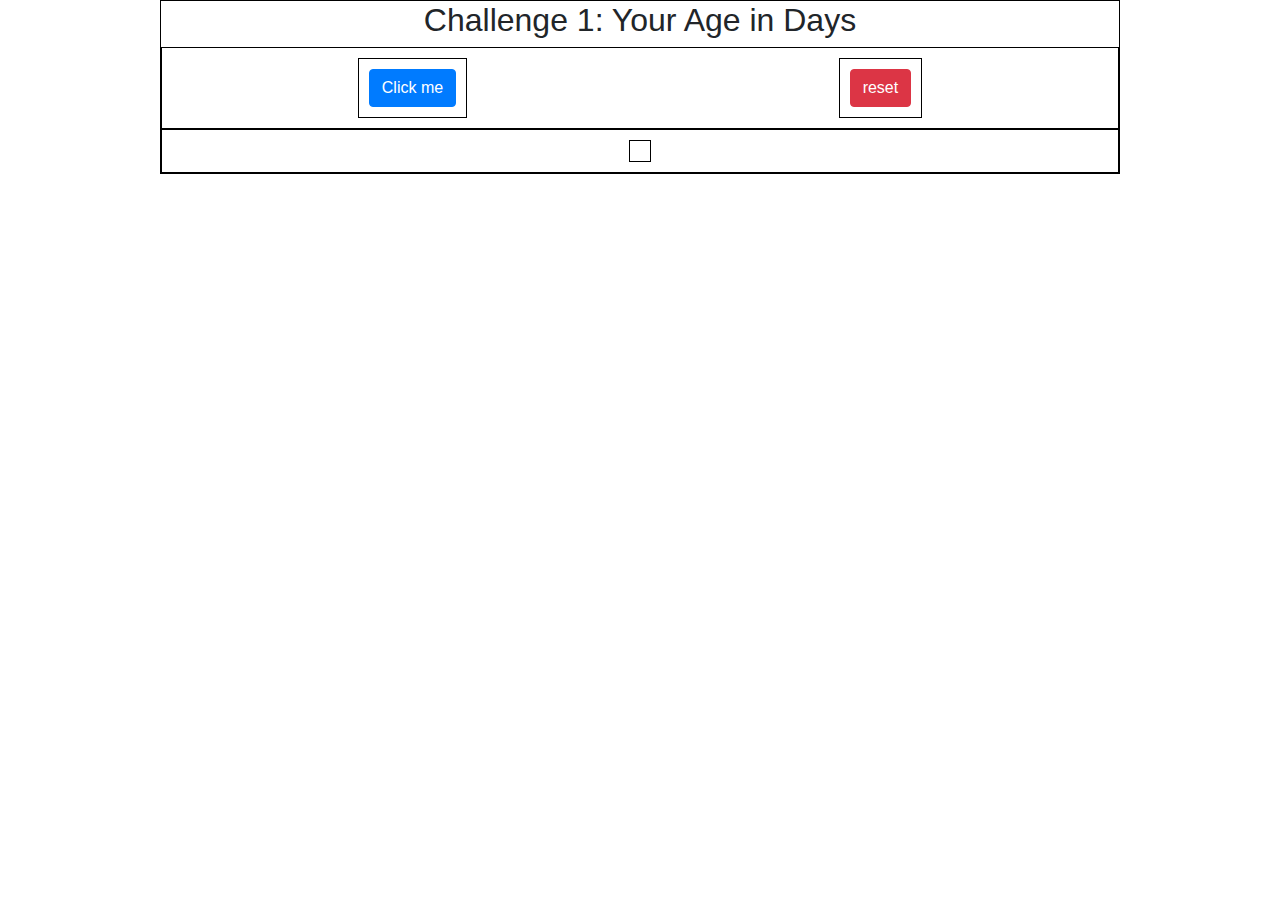
==== question/index.html @ 3893b5c9 "add code" ====
<!DOCTYPE html>
<html lang="en">
    <head>
        <meta charset="UTF-8" />
        <meta name="viewport" content="width=device-width, initial-scale=1.0" />
        <meta http-equiv="X-UA-Compatible" content="ie=edge" />
        <link
            rel="stylesheet"
            href="https://stackpath.bootstrapcdn.com/bootstrap/4.4.1/css/bootstrap.min.css"
        />
        <link rel="stylesheet" href="./css/style.css" />
        <title>Javascript on Steroids</title>
    </head>
    <body>
        <div class="container-1">
            <h2>Challenge 1: Your Age in Days</h2>
            <div class="flex-box-container-1">
                <div>
                    <button class="btn btn-primary" onclick="ageInDays()">Click me</button>
                </div>

                <div>
                    <button class="btn btn-danger" onclick="reset()">reset</button>
                </div>
            </div>

            <div class="flex-box-container-1">
                <div id="flex-box-result"></div>
            </div>
        </div>

        <script src="js/script.js"></script>
    </body>
</html>
---- question/css/style.css ----
.container-1 {
    border: 1px solid black;
    width: 75%;
    margin: 0 auto;
    text-align: center;
}
.flex-box-container-1 {
    display: flex;
    border: 1px solid black;
    padding: 10px;
    flex-wrap: wrap;
    flex-direction: row;
    justify-content: space-around;
}

.flex-box-container-1 div {
    display: flex;
    padding: 10px;
    border: 1px solid black;
    align-items: center;
}
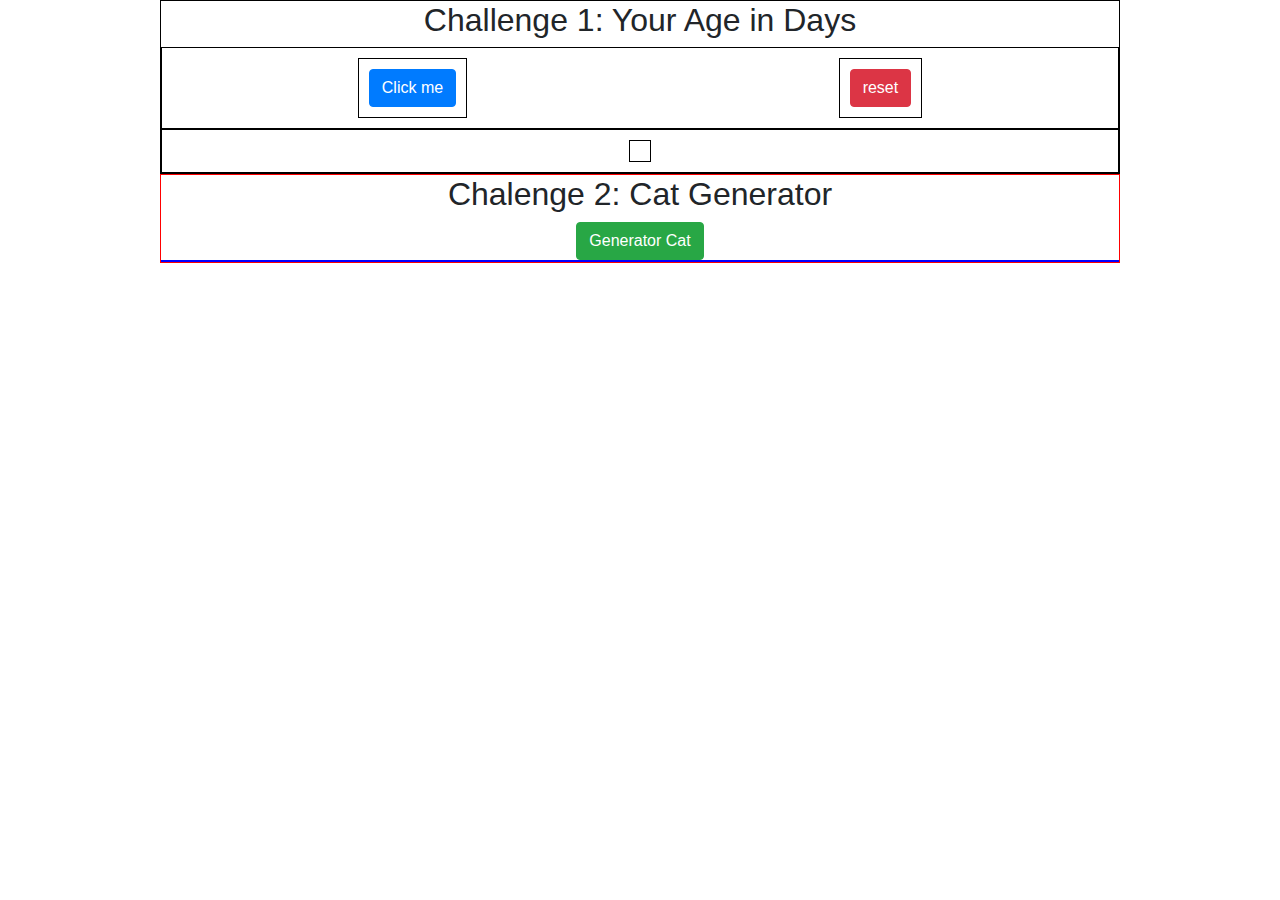
==== commit e33b48d4: "add code" ====
--- a/question/index.html
+++ b/question/index.html
@@ -29,6 +29,14 @@
             </div>
         </div>
 
+        <div class="container-2">
+            <h2>Chalenge 2: Cat Generator</h2>
+            <button class="btn btn-success" id="cat-generator" onclick="generateCat()">Generator Cat</button>
+
+            <div class="flex-box-container-2" id="flex-cat-gen">
+            </div>
+        </div>
+
         <script src="js/script.js"></script>
     </body>
 </html>
--- a/question/css/style.css
+++ b/question/css/style.css
@@ -12,10 +12,26 @@
     flex-direction: row;
     justify-content: space-around;
 }
-
 .flex-box-container-1 div {
     display: flex;
     padding: 10px;
     border: 1px solid black;
     align-items: center;
-}+}
+.container-2 {
+    border: 1px solid red;
+    width: 75%;
+    margin: 0 auto;
+    text-align: center;
+}
+
+.flex-box-container-2 {
+    display: flex;
+    flex-wrap: wrap;
+    justify-content: space-around;
+    border: 1px solid blue;
+}
+.flex-box-container-2 img {
+    border: 1px solid green;
+
+}
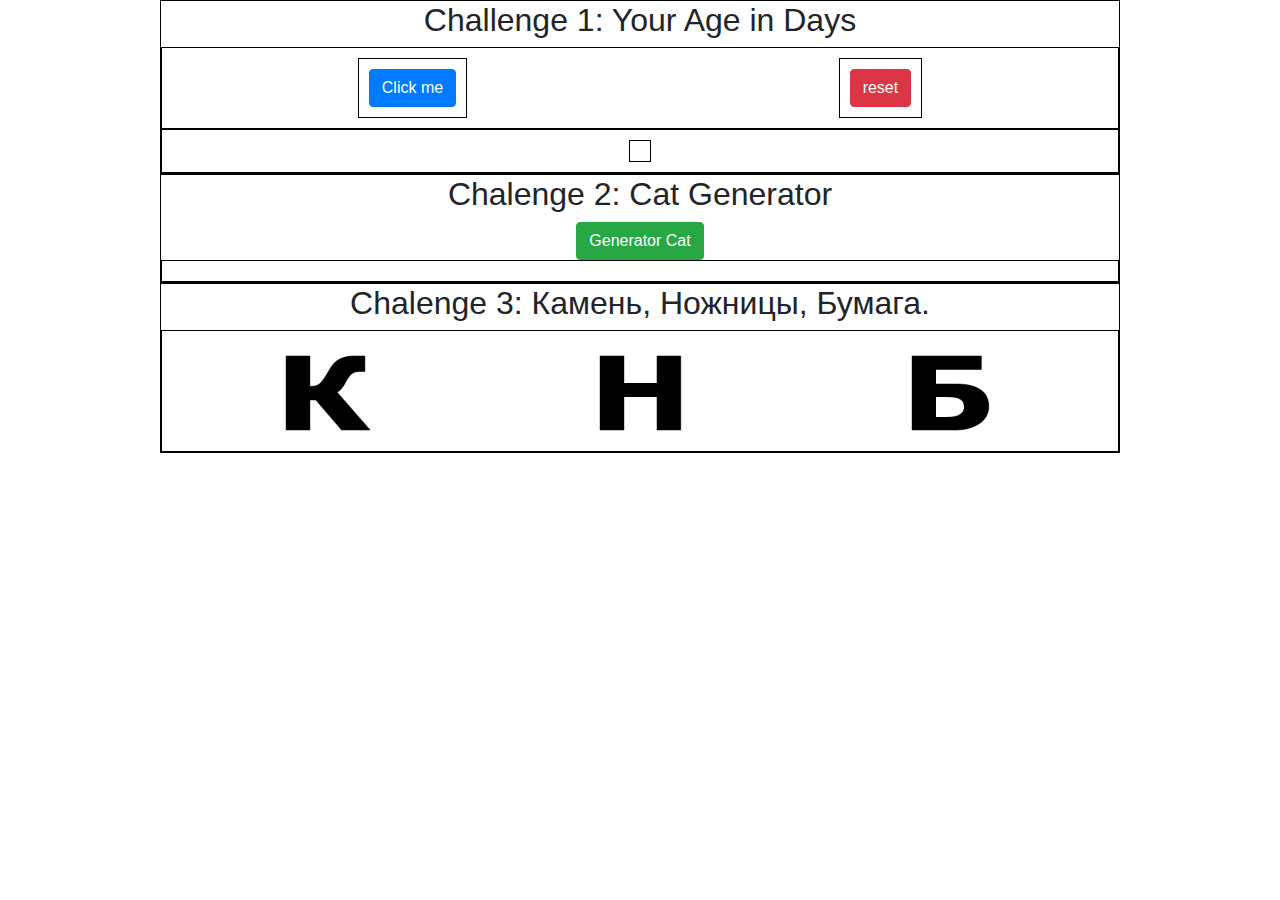
==== commit ed328c6f: "add code" ====
--- a/question/index.html
+++ b/question/index.html
@@ -16,11 +16,15 @@
             <h2>Challenge 1: Your Age in Days</h2>
             <div class="flex-box-container-1">
                 <div>
-                    <button class="btn btn-primary" onclick="ageInDays()">Click me</button>
+                    <button class="btn btn-primary" onclick="ageInDays()">
+                        Click me
+                    </button>
                 </div>
 
                 <div>
-                    <button class="btn btn-danger" onclick="reset()">reset</button>
+                    <button class="btn btn-danger" onclick="reset()">
+                        reset
+                    </button>
                 </div>
             </div>
 
@@ -31,9 +35,44 @@
 
         <div class="container-2">
             <h2>Chalenge 2: Cat Generator</h2>
-            <button class="btn btn-success" id="cat-generator" onclick="generateCat()">Generator Cat</button>
+            <button
+                class="btn btn-success"
+                id="cat-generator"
+                onclick="generateCat()"
+            >
+                Generator Cat
+            </button>
 
-            <div class="flex-box-container-2" id="flex-cat-gen">
+            <div class="flex-box-container-2" id="flex-cat-gen"></div>
+        </div>
+
+        <div class="container-3">
+            <h2>Chalenge 3: Камень, Ножницы, Бумага.</h2>
+            <div class="flex-box-rps" id="flex-box-rps-div">
+                <img
+                    id="rock"
+                    src="./img/rock.png"
+                    height="100"
+                    width="100"
+                    alt=""
+                    onclick="rpsGame(this)"
+                />
+                <img
+                    id="paper"
+                    src="./img/scissors.png"
+                    height="100"
+                    width="100"
+                    alt=""
+                    onclick="rpsGame(this)"
+                />
+                <img
+                    id="scissors"
+                    src="./img/paper.png"
+                    height="100"
+                    width="100"
+                    alt=""
+                    onclick="rpsGame(this)"
+                />
             </div>
         </div>
 
--- a/question/css/style.css
+++ b/question/css/style.css
@@ -1,10 +1,14 @@
-.container-1 {
+.container-1,
+.container-2,
+.container-3 {
     border: 1px solid black;
     width: 75%;
     margin: 0 auto;
     text-align: center;
 }
-.flex-box-container-1 {
+.flex-box-container-1,
+.flex-box-container-2,
+.flex-box-rps {
     display: flex;
     border: 1px solid black;
     padding: 10px;
@@ -18,20 +22,11 @@
     border: 1px solid black;
     align-items: center;
 }
-.container-2 {
-    border: 1px solid red;
-    width: 75%;
-    margin: 0 auto;
-    text-align: center;
+.flex-box-container-2 img {
+    margin: 10px;
+    box-shadow: 0 10px 50px rgba(45, 4, 2, 0.7);
 }
-
-.flex-box-container-2 {
-    display: flex;
-    flex-wrap: wrap;
-    justify-content: space-around;
-    border: 1px solid blue;
+.flex-box-rps img:hover {
+    border: 2px solid black;
+    box-shadow: 0 10px 50px rgb(9, 39, 173);
 }
-.flex-box-container-2 img {
-    border: 1px solid green;
-
-}
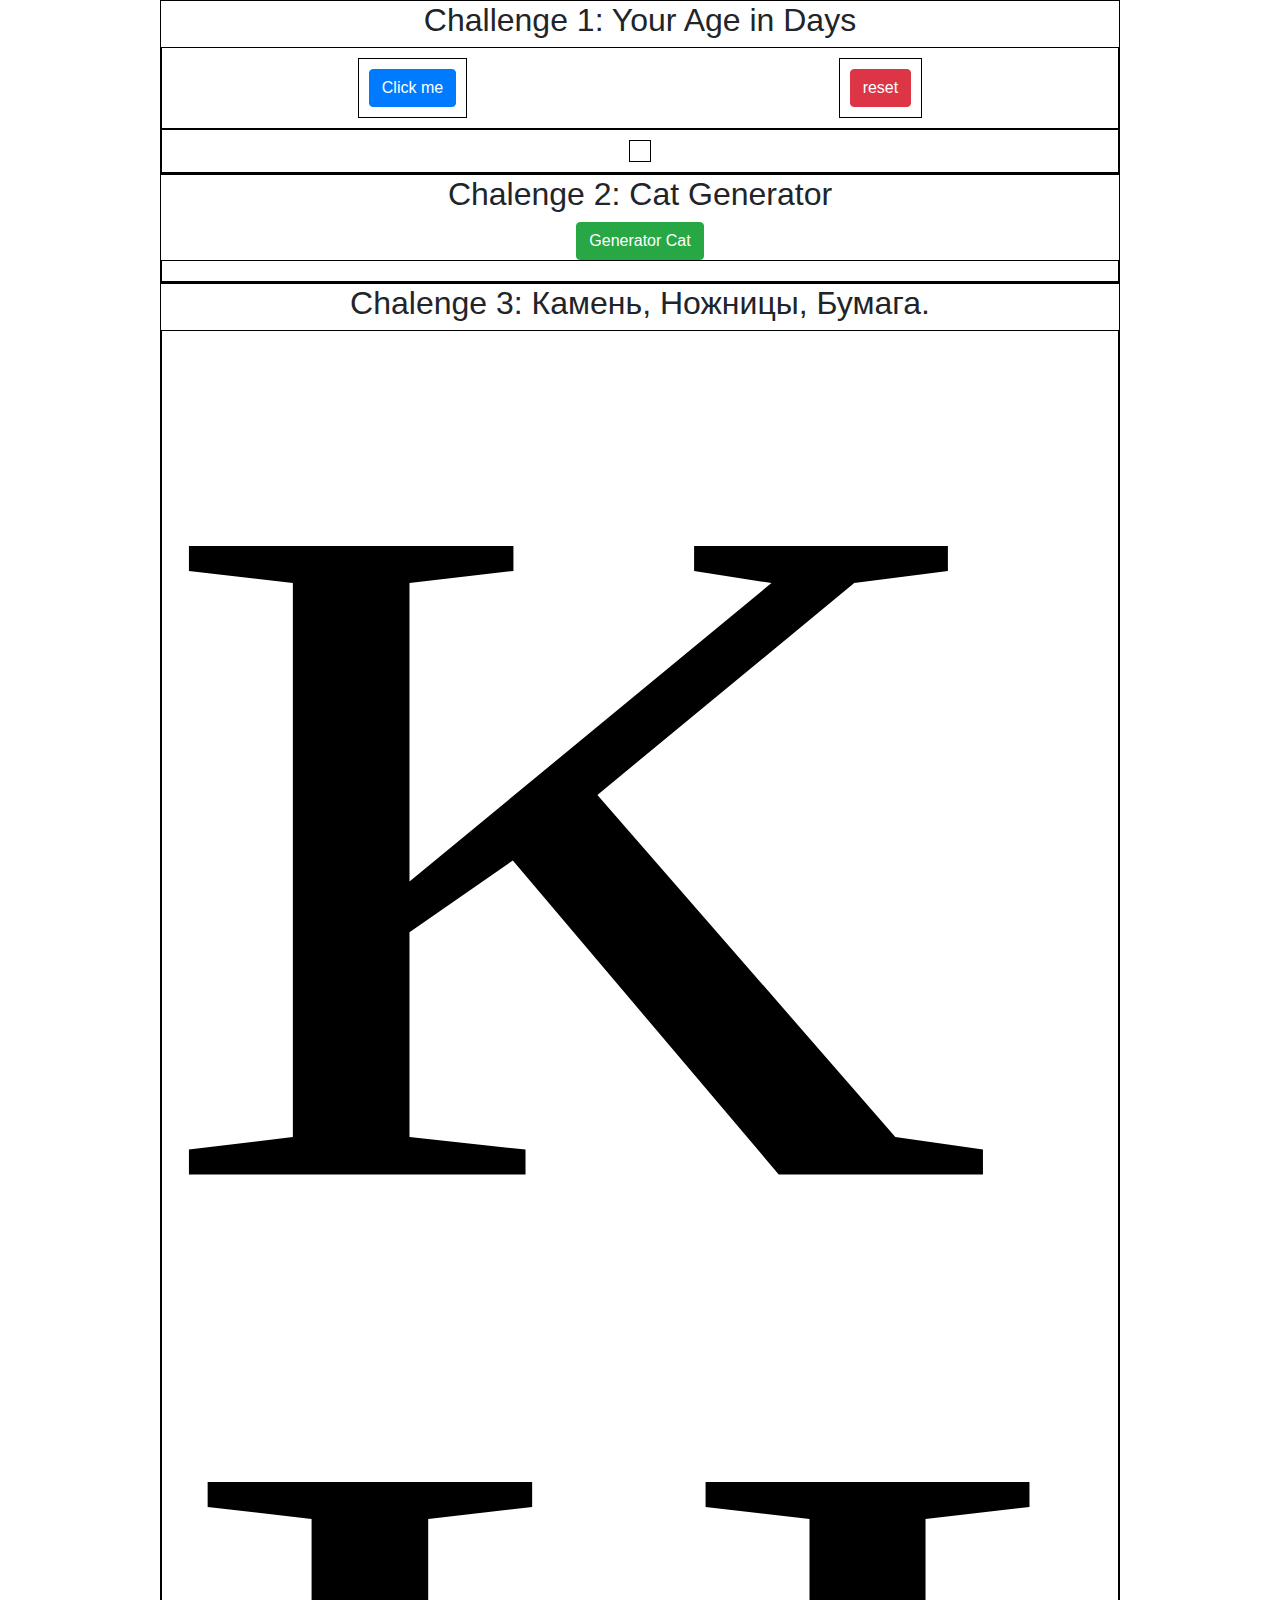
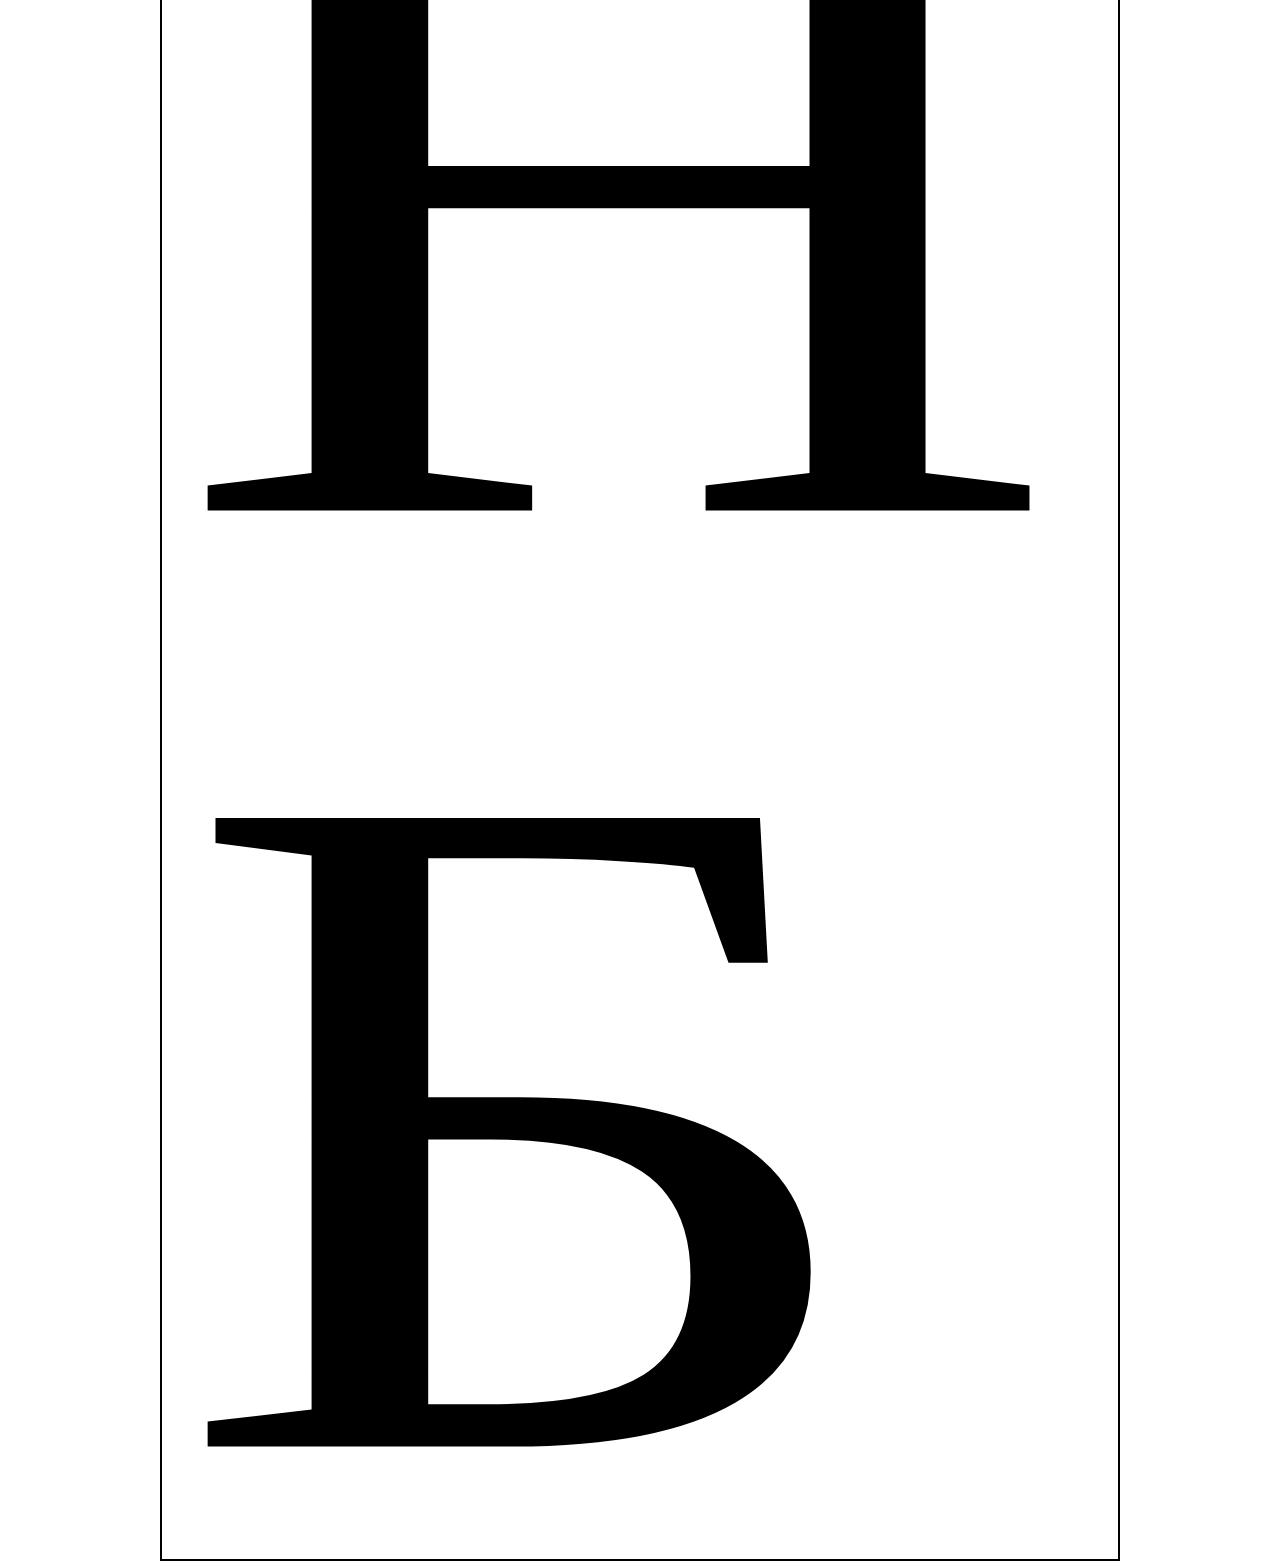
==== commit ec839642: "end rpsGame" ====
--- a/question/index.html
+++ b/question/index.html
@@ -51,25 +51,19 @@
             <div class="flex-box-rps" id="flex-box-rps-div">
                 <img
                     id="rock"
-                    src="./img/rock.png"
-                    height="100"
-                    width="100"
+                    src="./img/rock.svg"
+                    alt=""
+                    onclick="rpsGame(this)"
+                />
+                <img
+                    id="scissors"
+                    src="./img/scissors.svg"
                     alt=""
                     onclick="rpsGame(this)"
                 />
                 <img
                     id="paper"
-                    src="./img/scissors.png"
-                    height="100"
-                    width="100"
-                    alt=""
-                    onclick="rpsGame(this)"
-                />
-                <img
-                    id="scissors"
-                    src="./img/paper.png"
-                    height="100"
-                    width="100"
+                    src="./img/paper.svg"
                     alt=""
                     onclick="rpsGame(this)"
                 />
--- a/question/css/style.css
+++ b/question/css/style.css
@@ -27,6 +27,5 @@
     box-shadow: 0 10px 50px rgba(45, 4, 2, 0.7);
 }
 .flex-box-rps img:hover {
-    border: 2px solid black;
     box-shadow: 0 10px 50px rgb(9, 39, 173);
 }
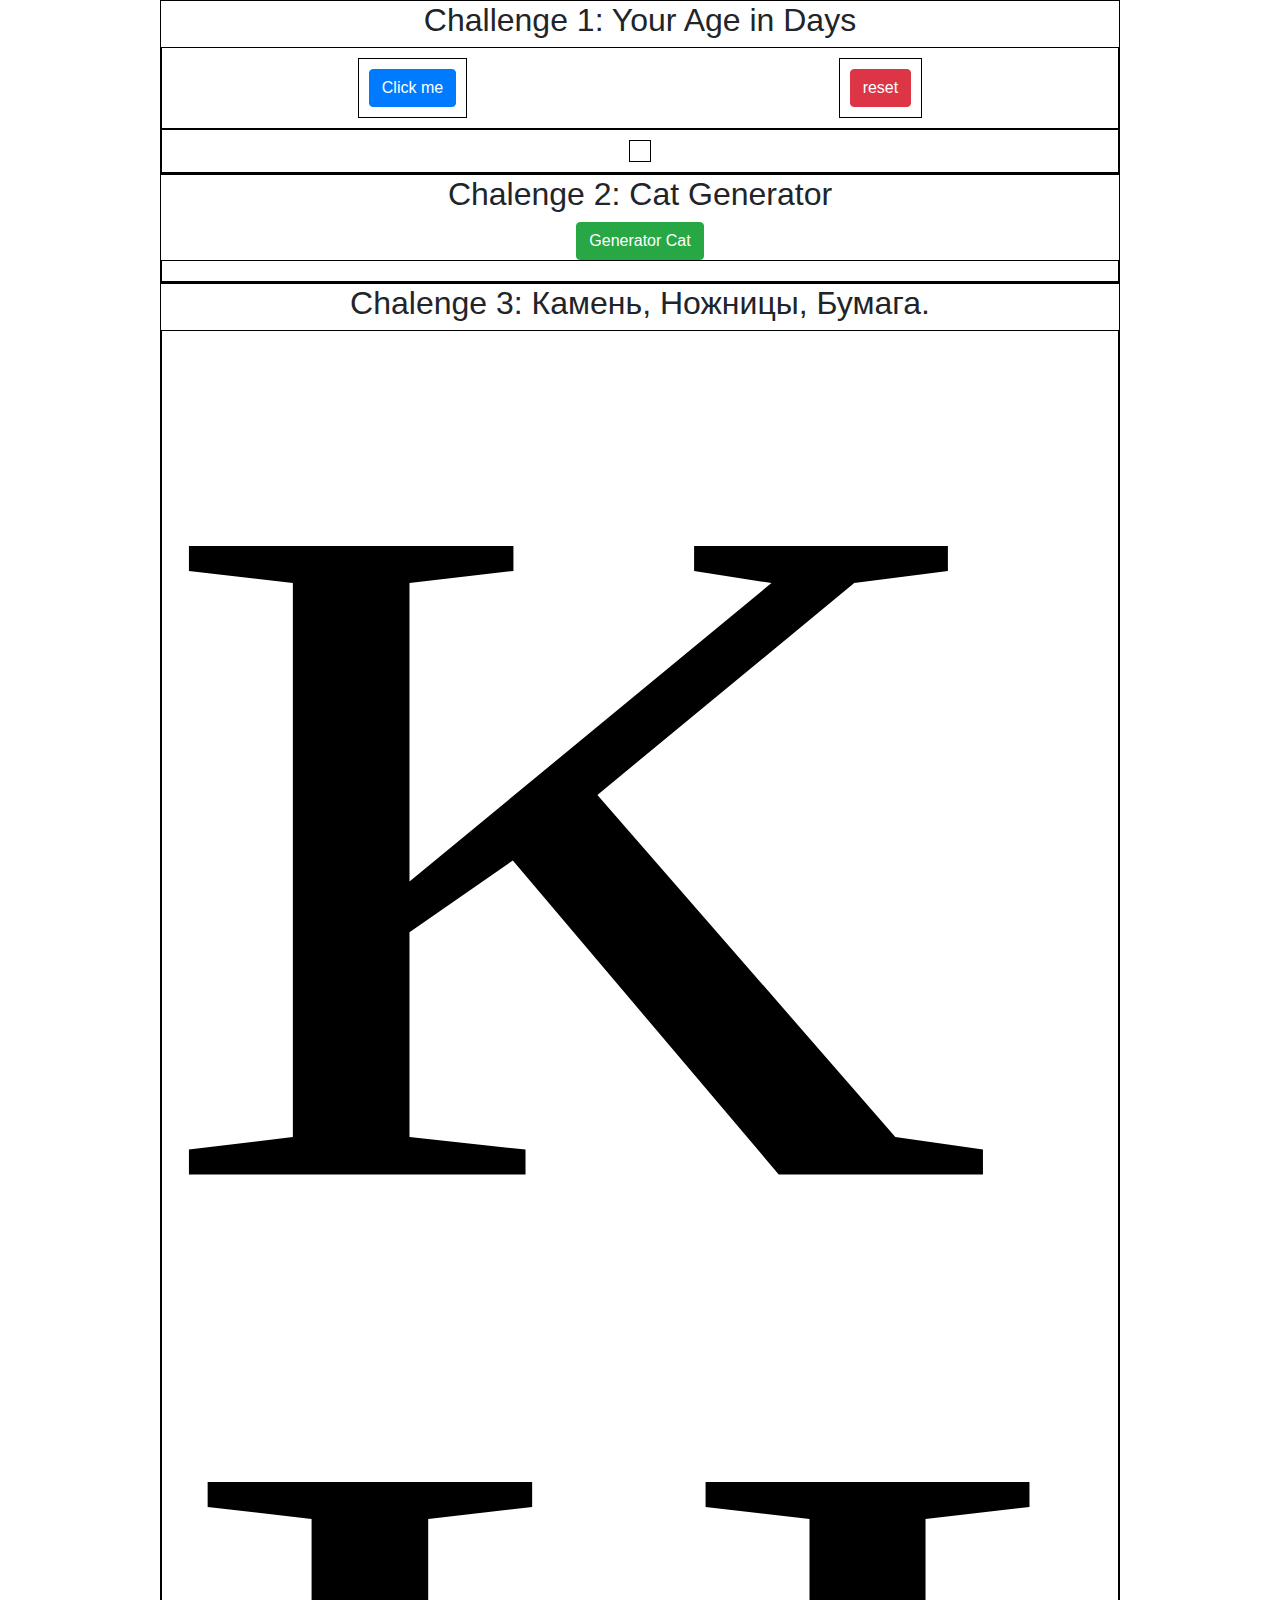
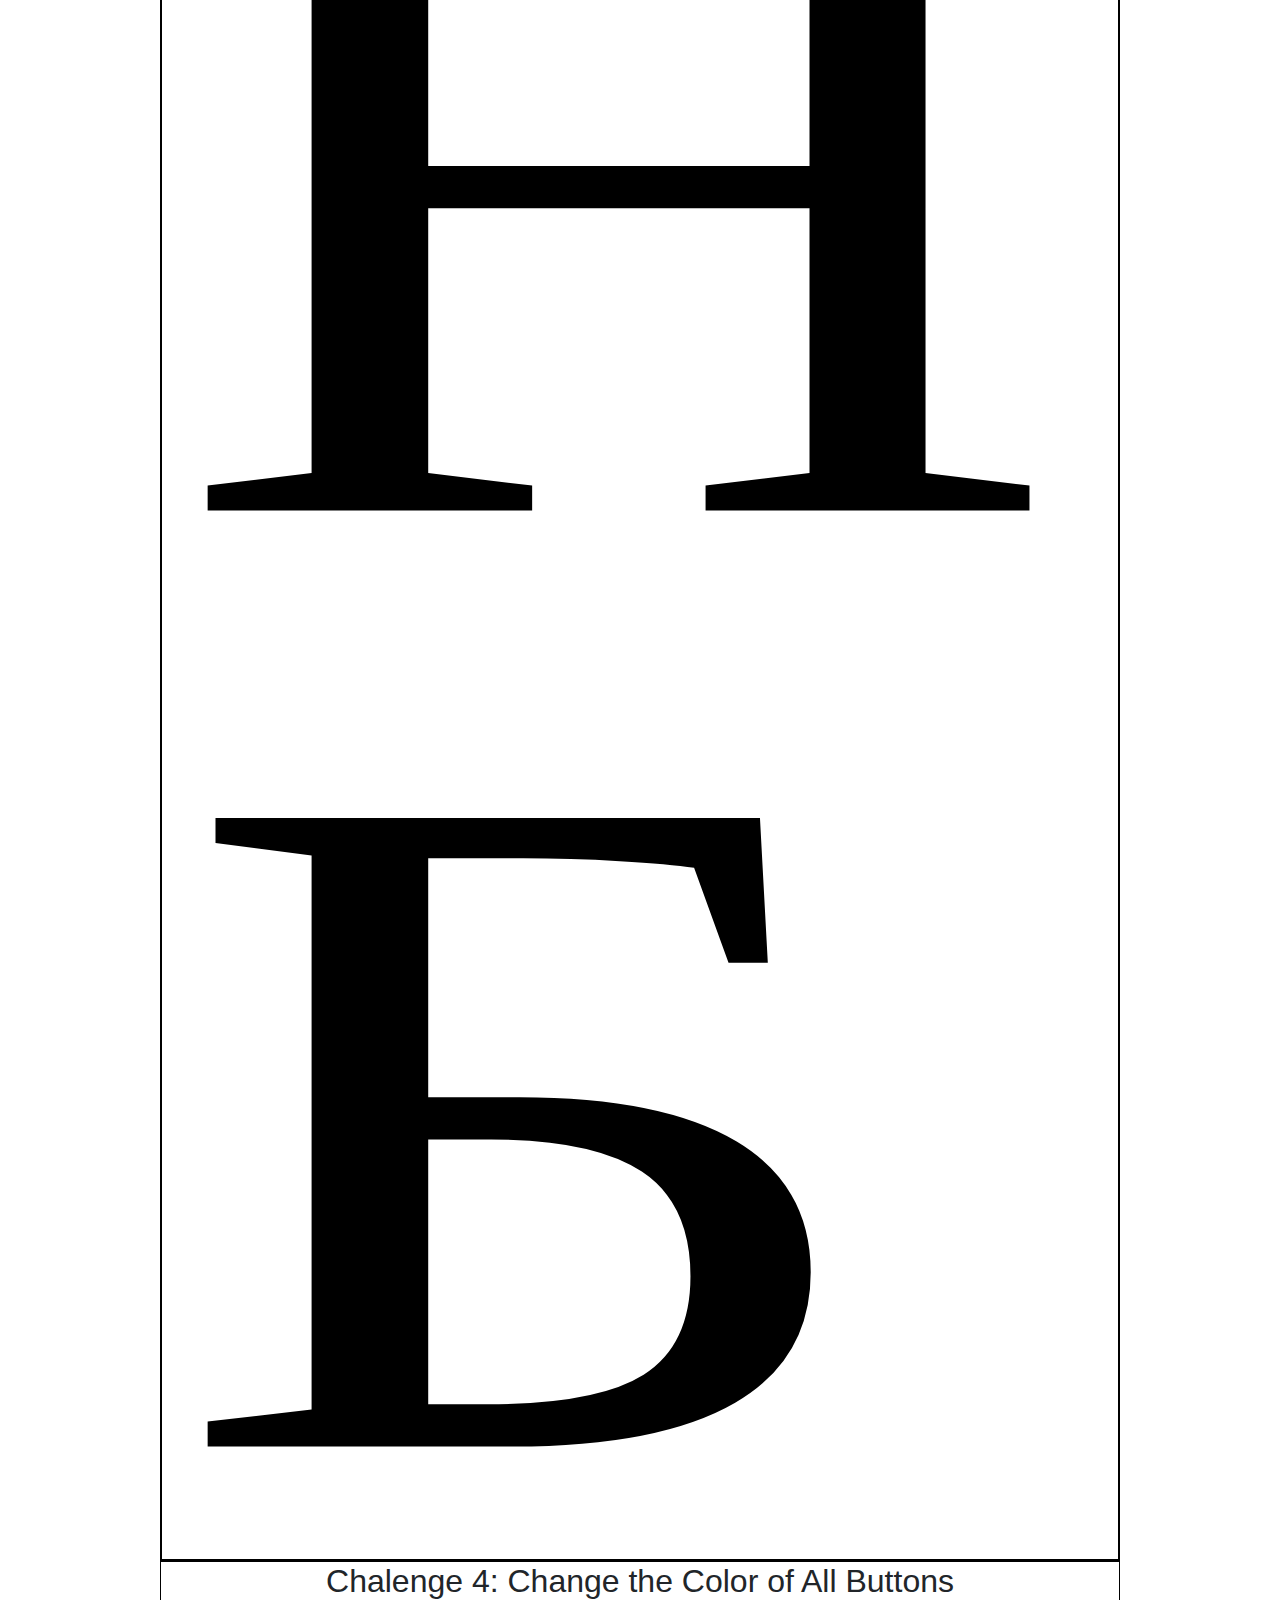
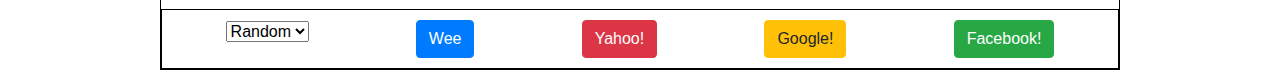
==== commit b40084da: "added the code for 4 task" ====
--- a/question/index.html
+++ b/question/index.html
@@ -70,6 +70,25 @@
             </div>
         </div>
 
+        <div class="container-4">
+            <h2 id="change-my-color">Chalenge 4: Change the Color of All Buttons</h2>
+            <div class="flex-box-pick-color">
+                <form action="">
+                    <select name="backdrop" id="background" onchange="buttonColorChange(this)">
+                        <option value="random">Random</option>
+                        <option value="red">Red</option>
+                        <option value="green">Green</option>
+                        <option value="reset">Reset</option>
+                    </select>
+                </form>
+
+                <button class="btn btn-primary">Wee</button>
+                <button class="btn btn-danger">Yahoo!</button>
+                <button class="btn btn-warning">Google!</button>
+                <button class="btn btn-success">Facebook!</button>
+            </div>
+        </div>
+
         <script src="js/script.js"></script>
     </body>
 </html>
--- a/question/css/style.css
+++ b/question/css/style.css
@@ -1,6 +1,7 @@
 .container-1,
 .container-2,
-.container-3 {
+.container-3,
+.container-4 {
     border: 1px solid black;
     width: 75%;
     margin: 0 auto;
@@ -8,7 +9,8 @@
 }
 .flex-box-container-1,
 .flex-box-container-2,
-.flex-box-rps {
+.flex-box-rps,
+.flex-box-pick-color {
     display: flex;
     border: 1px solid black;
     padding: 10px;
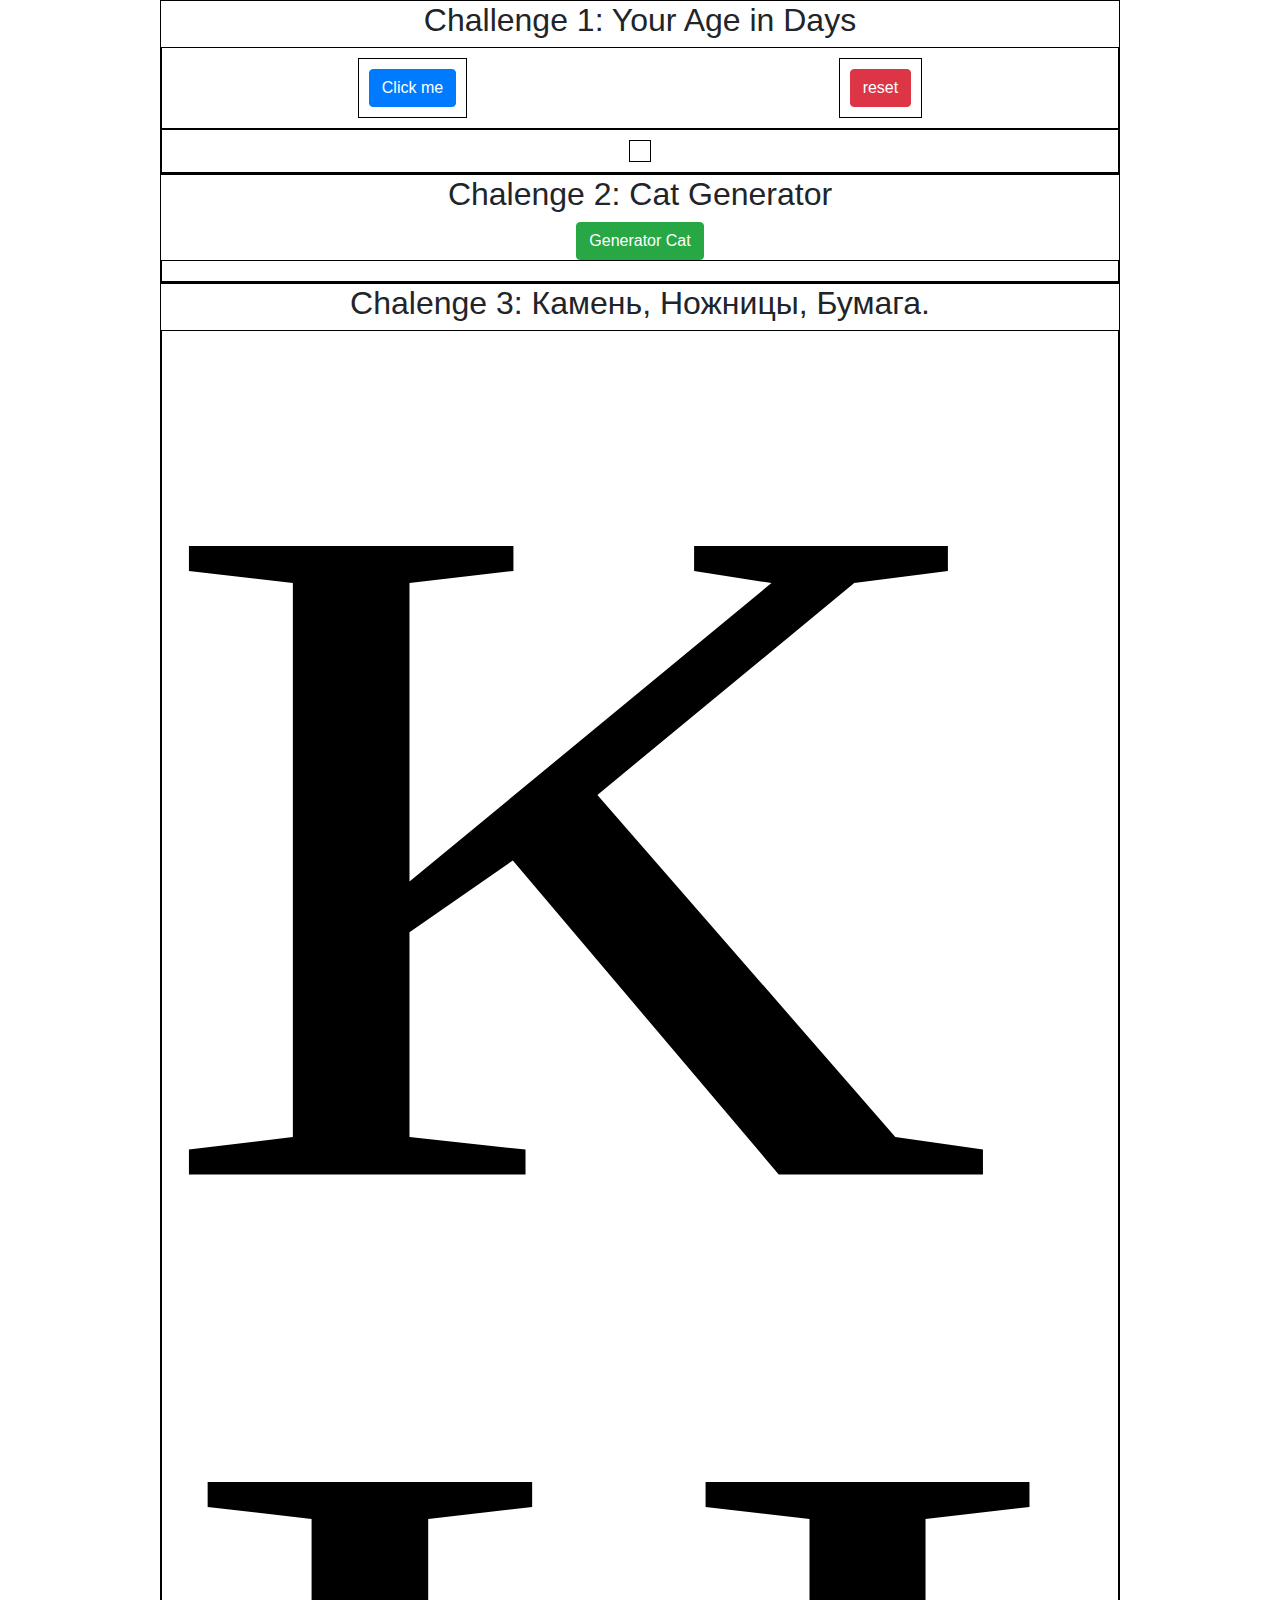
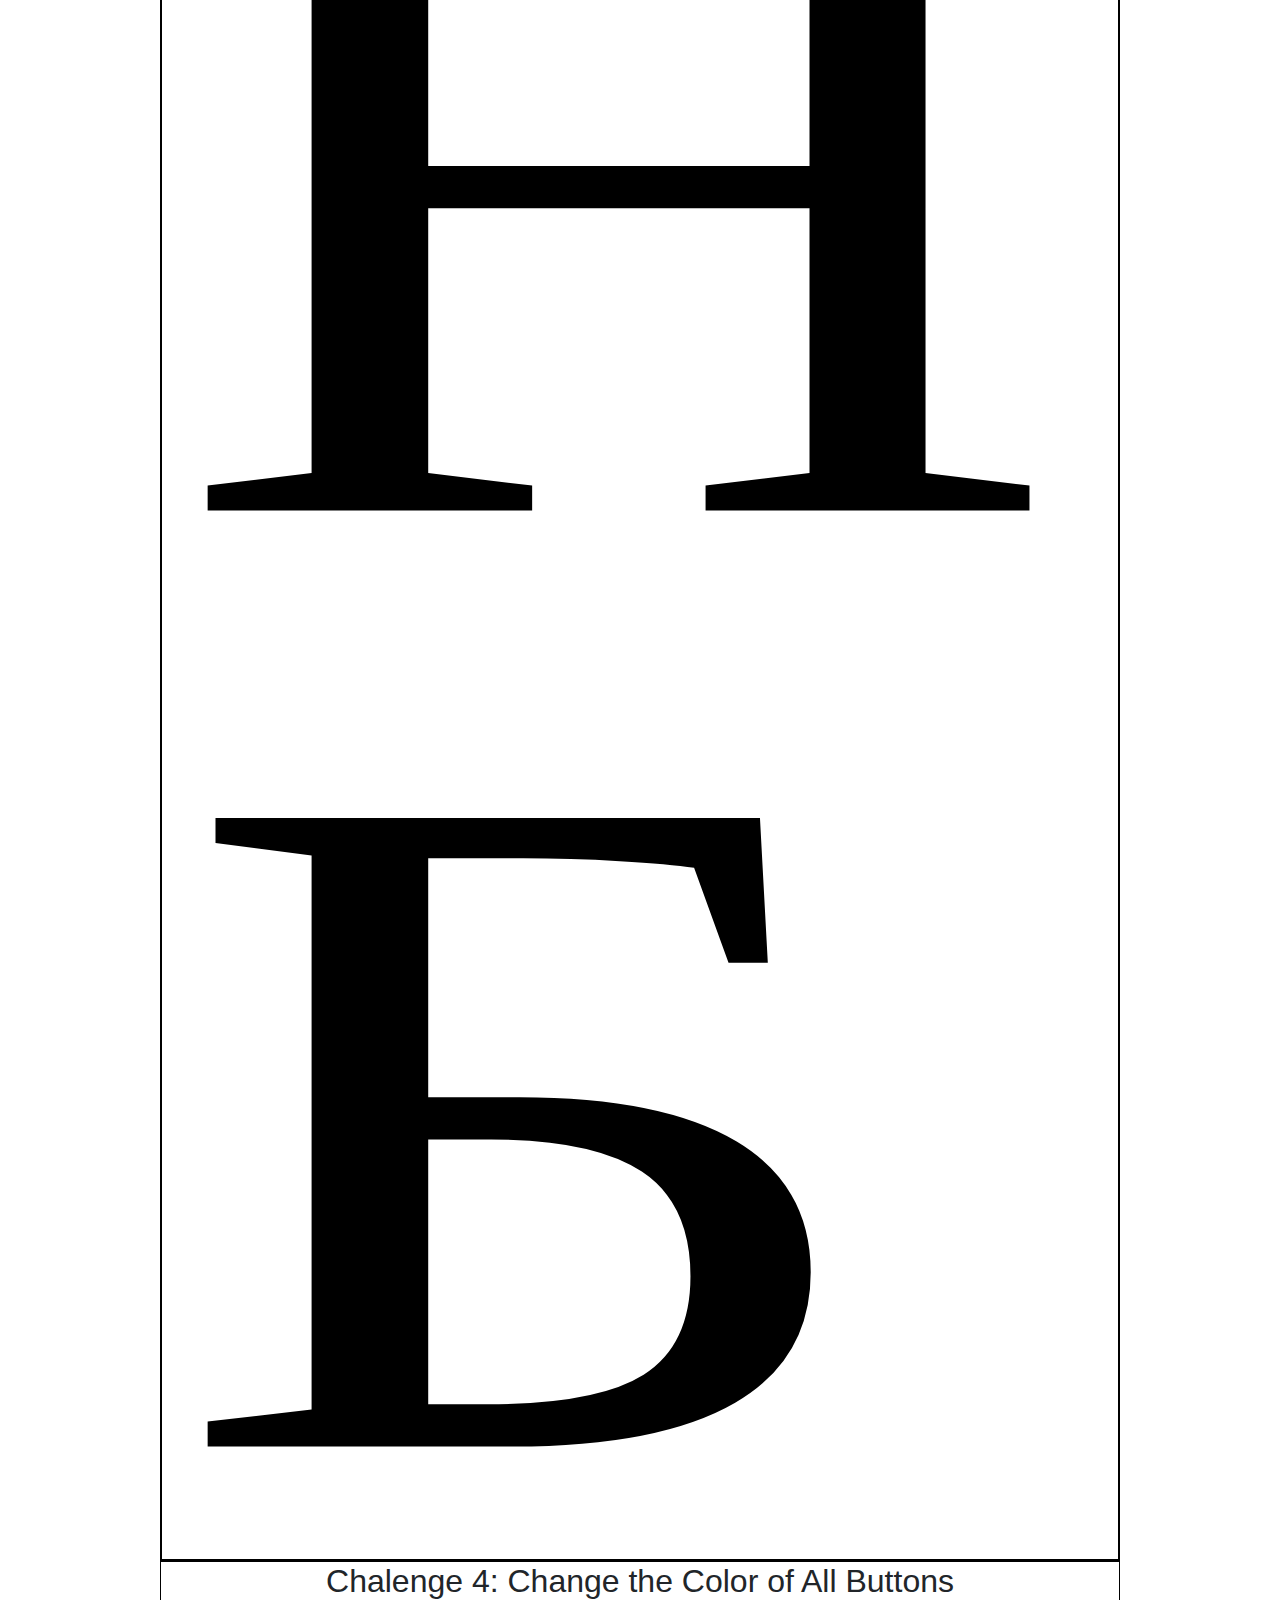
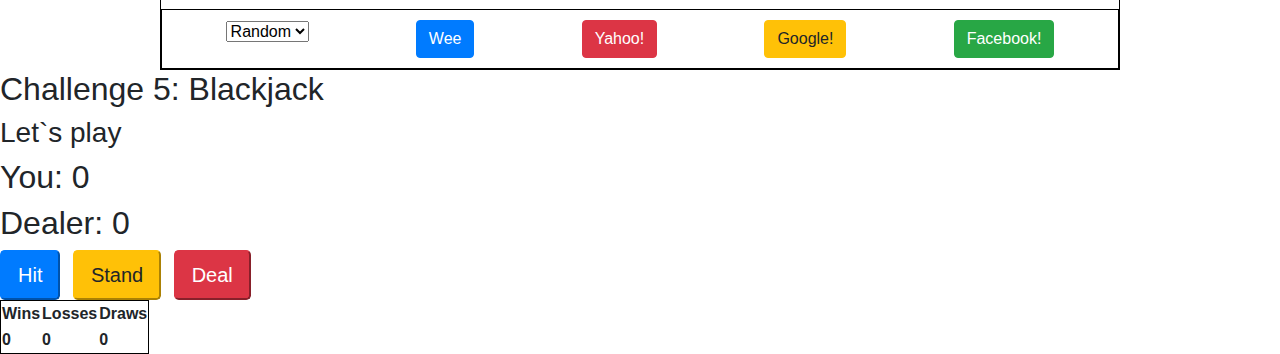
==== commit 8f46e238: "add code 11.01" ====
--- a/question/index.html
+++ b/question/index.html
@@ -71,10 +71,16 @@
         </div>
 
         <div class="container-4">
-            <h2 id="change-my-color">Chalenge 4: Change the Color of All Buttons</h2>
+            <h2 id="change-my-color">
+                Chalenge 4: Change the Color of All Buttons
+            </h2>
             <div class="flex-box-pick-color">
                 <form action="">
-                    <select name="backdrop" id="background" onchange="buttonColorChange(this)">
+                    <select
+                        name="backdrop"
+                        id="background"
+                        onchange="buttonColorChange(this)"
+                    >
                         <option value="random">Random</option>
                         <option value="red">Red</option>
                         <option value="green">Green</option>
@@ -89,6 +95,44 @@
             </div>
         </div>
 
+        <div class="container-5">
+            <h2>Challenge 5: Blackjack</h2>
+            <h3><span id="black-jack">Let`s play</span></h3>
+
+            <div class="flex-blackjack-row-1">
+                <div id="your-box">
+                    <h2>You: <span id="your-black-jack-result">0</span></h2>
+                </div>
+
+                <div id="dealer-box">
+                    <h2>
+                        Dealer: <span id="dealer-black-jack-result">0</span></h2>
+                </div>
+            </div>
+            <div class="flex-blackjack-row-2">
+                <div>
+                    <button class="btn-lg btn-primary mr-2" id="blakjack-hit-button">Hit</button class="">
+                    <button class="btn-lg btn-warning mr-2" id="blakjack-stand-button">Stand</button class="">
+                    <button class="btn-lg btn-danger mr-2" id="blakjack-deal-button">Deal</button>
+                </div>
+            </div>
+            <div class="flex-blackjack-row-3">
+                <table style="border: 1px solid black;">
+                    <tr>
+                        
+                        <th>Wins</th>
+                        <th>Losses</th>
+                        <th>Draws</th>
+                    </tr>
+                    
+                    <tr>
+                        <th><span id="wins">0</span></th>
+                        <th><span id="losses">0</span></th>
+                        <th><span id="draws">0</span></th>
+                    </tr>
+                </table>
+            </div>
+        </div>
         <script src="js/script.js"></script>
     </body>
 </html>
--- a/question/css/style.css
+++ b/question/css/style.css
@@ -31,3 +31,23 @@
 .flex-box-rps img:hover {
     box-shadow: 0 10px 50px rgb(9, 39, 173);
 }
+
+.container-5 {
+    width: 75%;
+}
+.flex-blackjack-row-1 {
+}
+.flex-blackjack-row-2 {
+}
+.btn-lg {
+}
+.btn-primary {
+}
+.mr-2 {
+}
+.btn-warning {
+}
+.btn-danger {
+}
+.flex-blackjack-row-3 {
+}
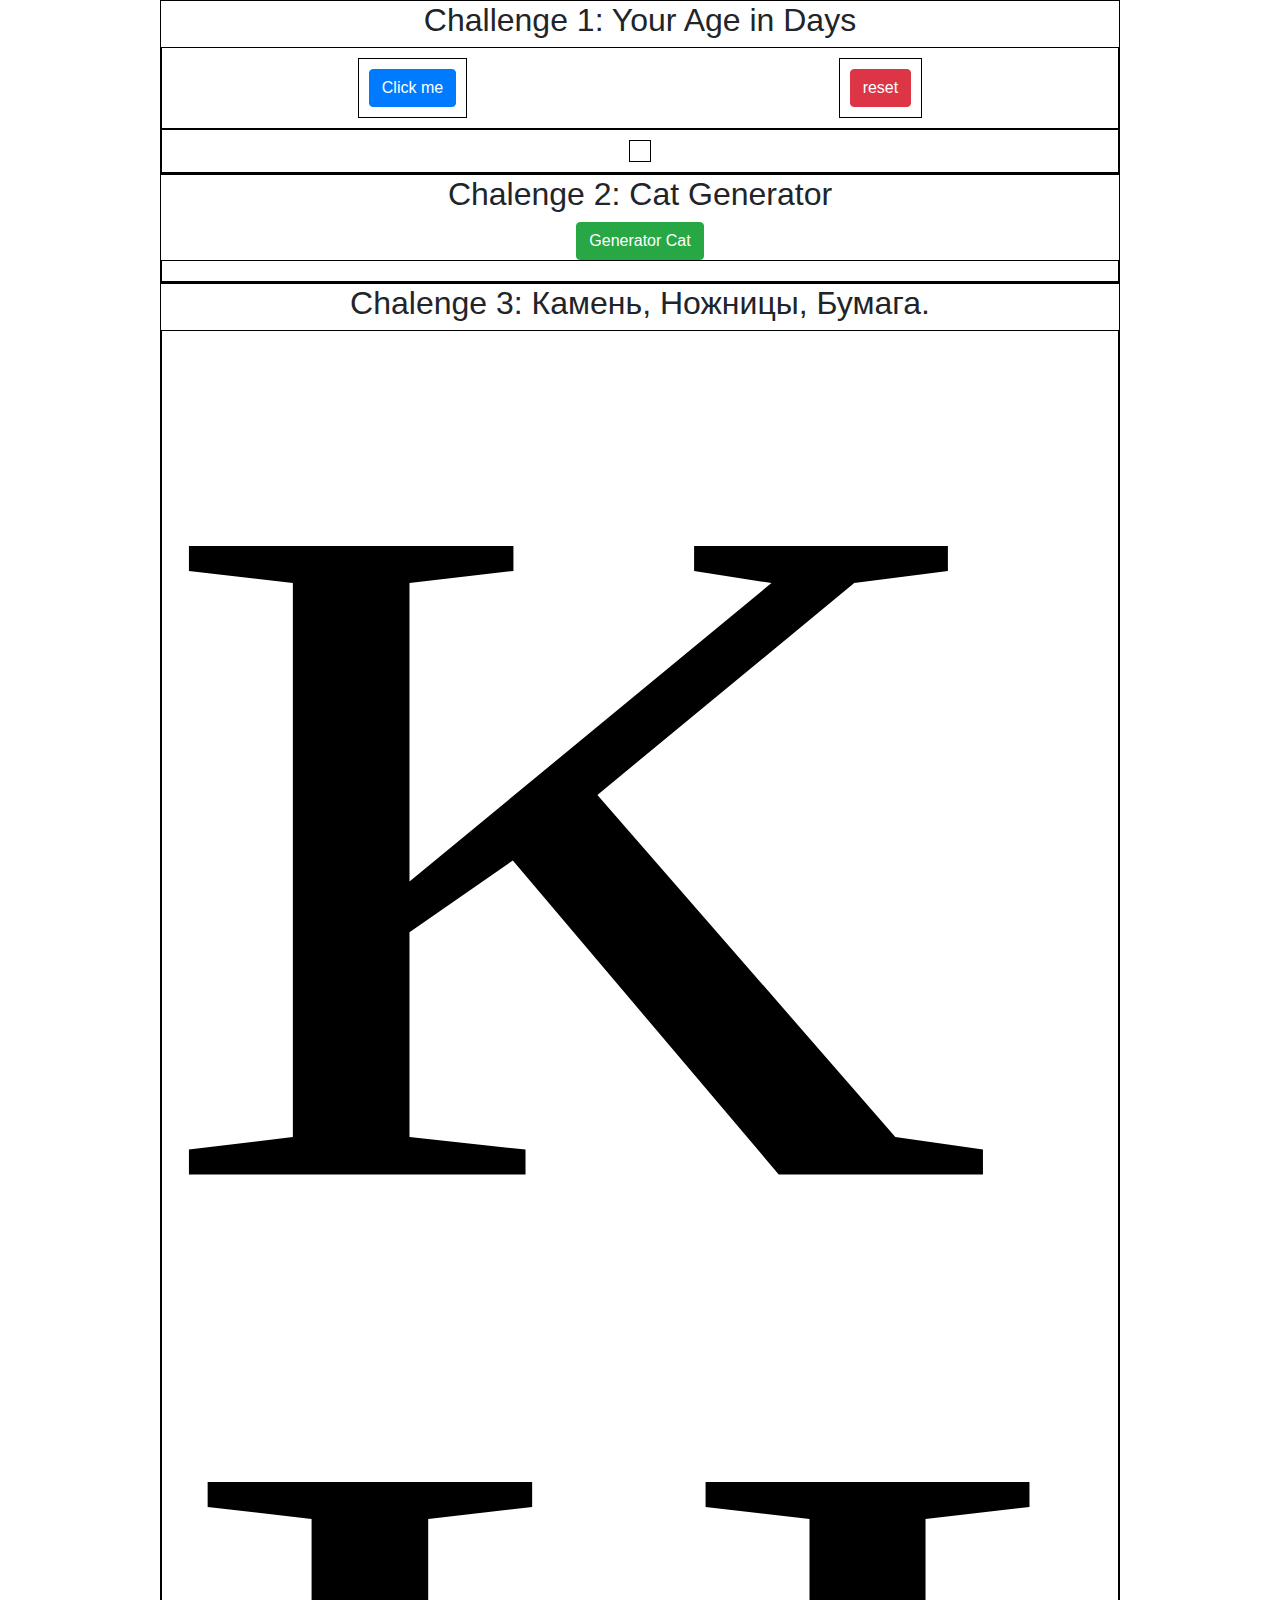
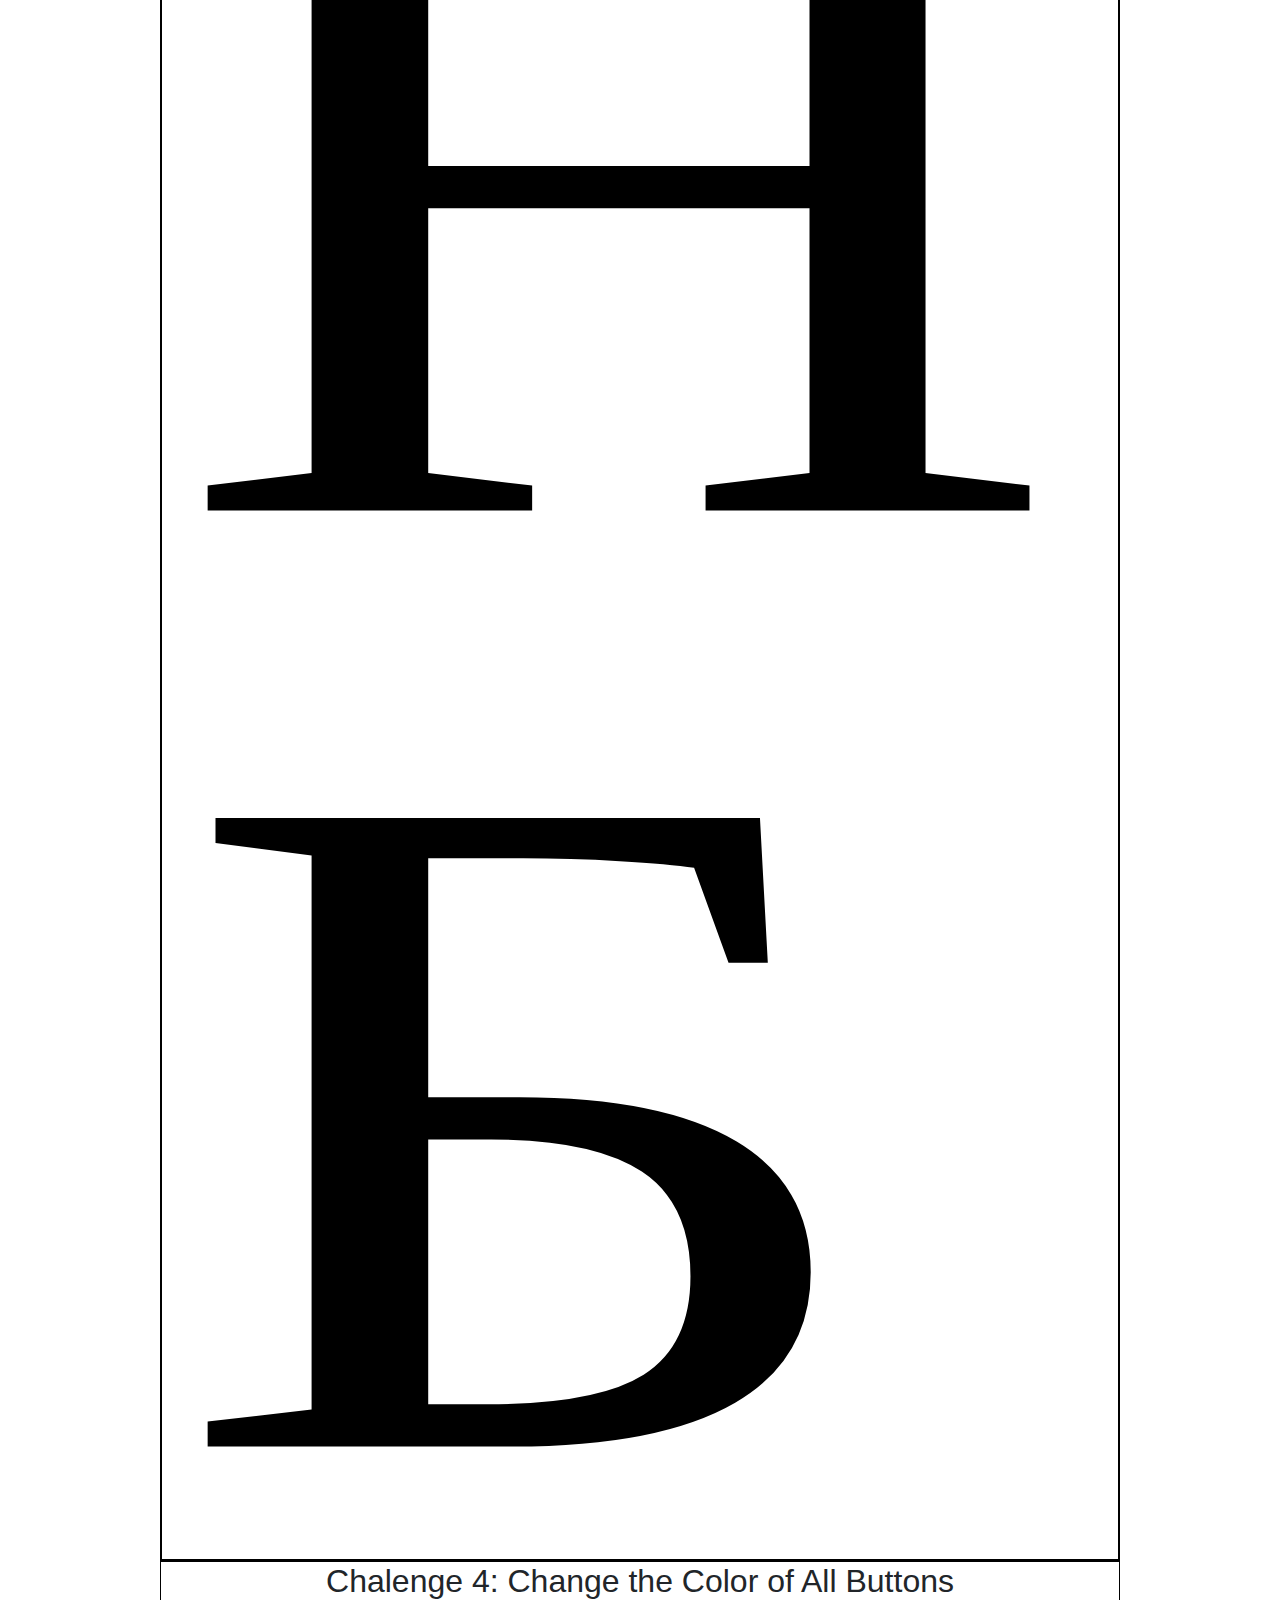
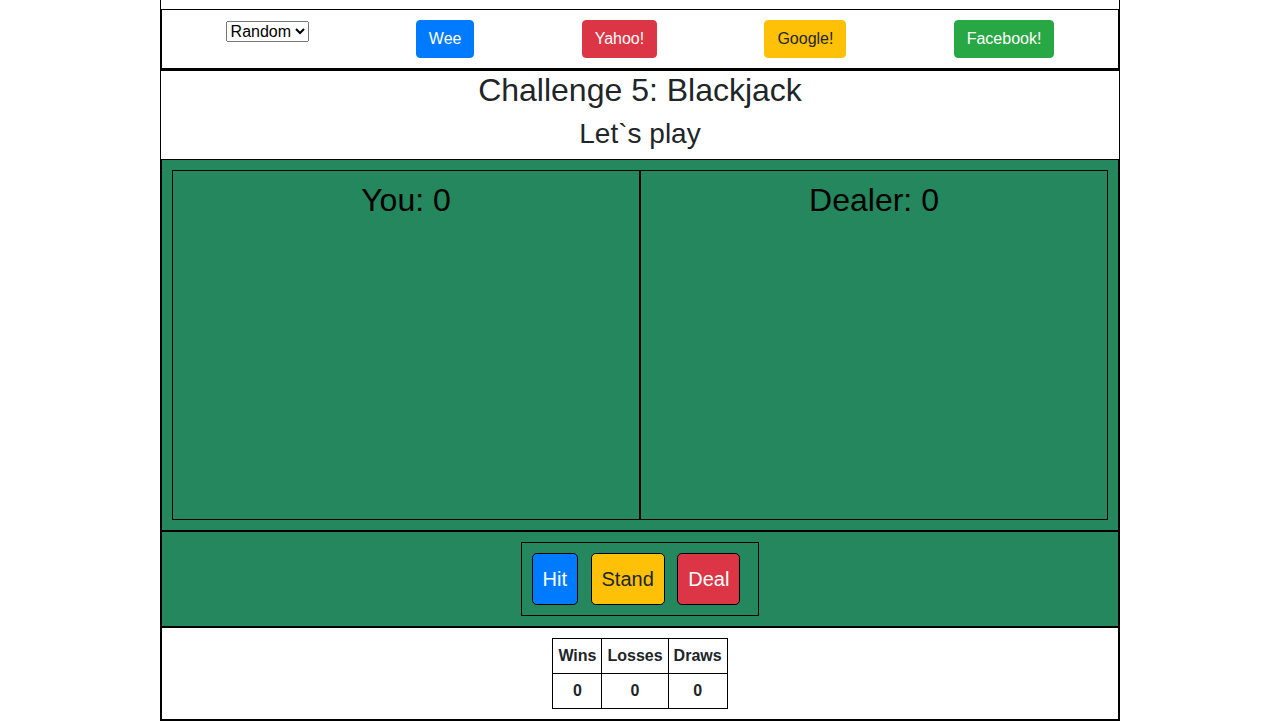
==== commit 1255ca2a: "add code" ====
--- a/question/index.html
+++ b/question/index.html
@@ -101,19 +101,19 @@
 
             <div class="flex-blackjack-row-1">
                 <div id="your-box">
-                    <h2>You: <span id="your-black-jack-result">0</span></h2>
+                    <h2>You: <span id="your-blackjack-result">0</span></h2>
                 </div>
 
                 <div id="dealer-box">
                     <h2>
-                        Dealer: <span id="dealer-black-jack-result">0</span></h2>
+                        Dealer: <span id="dealer-blackjack-result">0</span></h2>
                 </div>
             </div>
             <div class="flex-blackjack-row-2">
                 <div>
-                    <button class="btn-lg btn-primary mr-2" id="blakjack-hit-button">Hit</button class="">
-                    <button class="btn-lg btn-warning mr-2" id="blakjack-stand-button">Stand</button class="">
-                    <button class="btn-lg btn-danger mr-2" id="blakjack-deal-button">Deal</button>
+                    <button class="btn-lg btn-primary mr-2" id="blackjack-hit-button">Hit</button class="">
+                    <button class="btn-lg btn-warning mr-2" id="blackjack-stand-button">Stand</button class="">
+                    <button class="btn-lg btn-danger mr-2" id="blackjack-deal-button">Deal</button>
                 </div>
             </div>
             <div class="flex-blackjack-row-3">
--- a/question/css/style.css
+++ b/question/css/style.css
@@ -1,7 +1,8 @@
 .container-1,
 .container-2,
 .container-3,
-.container-4 {
+.container-4,
+.container-5 {
     border: 1px solid black;
     width: 75%;
     margin: 0 auto;
@@ -10,13 +11,45 @@
 .flex-box-container-1,
 .flex-box-container-2,
 .flex-box-rps,
-.flex-box-pick-color {
+.flex-box-pick-color,
+.flex-blackjack-row-1,
+.flex-blackjack-row-2,
+.flex-blackjack-row-3{
     display: flex;
     border: 1px solid black;
     padding: 10px;
     flex-wrap: wrap;
     flex-direction: row;
     justify-content: space-around;
+}
+.flex-blackjack-row-1, 
+.flex-blackjack-row-2 {
+    /* background: url(/question/img/bjt.png); */
+    background-color: rgb(12, 122, 76, 0.9);
+    color: #000;
+}
+.flex-blackjack-row-1 div{
+    border: 1px solid black;
+    padding: 10px;
+    flex: 1;
+    text-align: center;
+    height: 350px;
+}
+.flex-blackjack-row-1 img{
+    width: 25%;
+    padding: 10px;
+}
+.flex-blackjack-row-2 button{
+    border: 1px solid black;
+    padding: 10px;
+}
+.flex-blackjack-row-2 div{
+    border: 1px solid black;
+    padding: 10px;
+}
+table, th, td{
+    padding: 5px;
+    border: 1px solid black;
 }
 .flex-box-container-1 div {
     display: flex;
@@ -30,24 +63,4 @@
 }
 .flex-box-rps img:hover {
     box-shadow: 0 10px 50px rgb(9, 39, 173);
-}
-
-.container-5 {
-    width: 75%;
-}
-.flex-blackjack-row-1 {
-}
-.flex-blackjack-row-2 {
-}
-.btn-lg {
-}
-.btn-primary {
-}
-.mr-2 {
-}
-.btn-warning {
-}
-.btn-danger {
-}
-.flex-blackjack-row-3 {
-}
+}